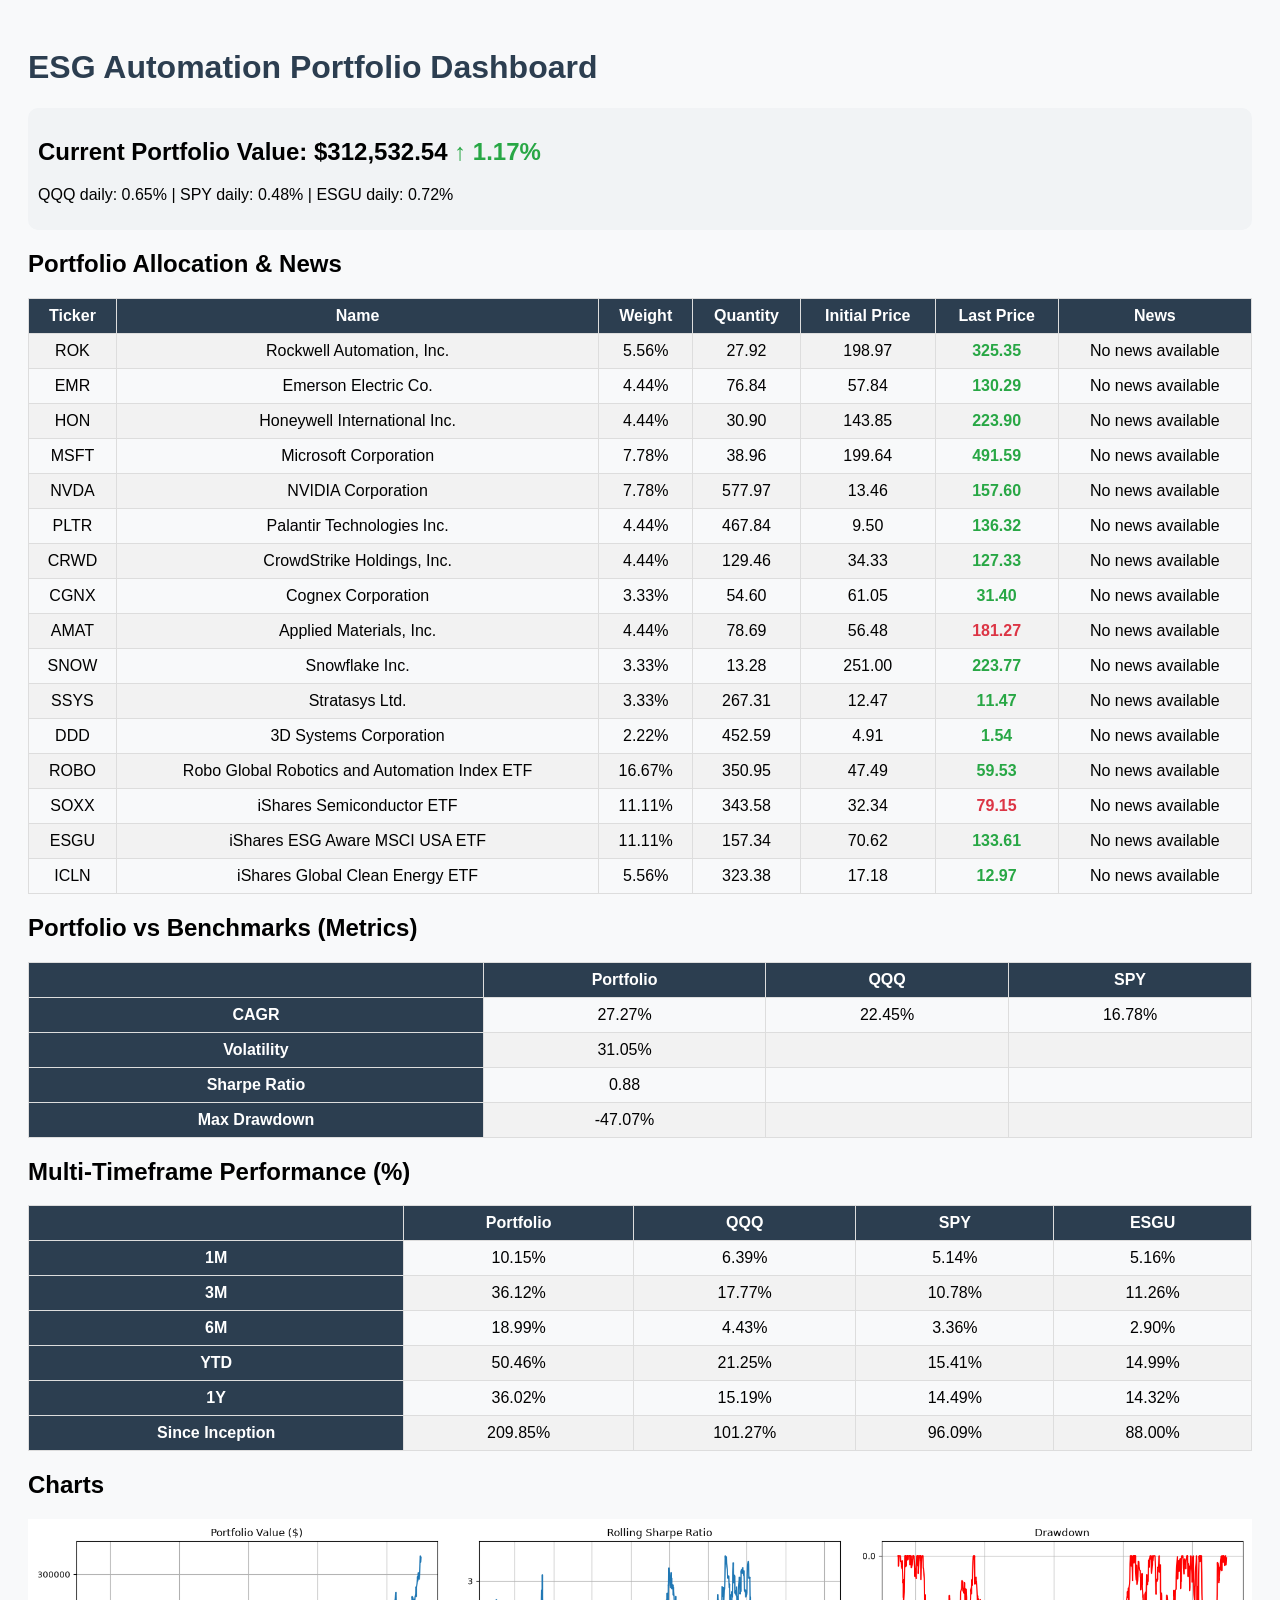
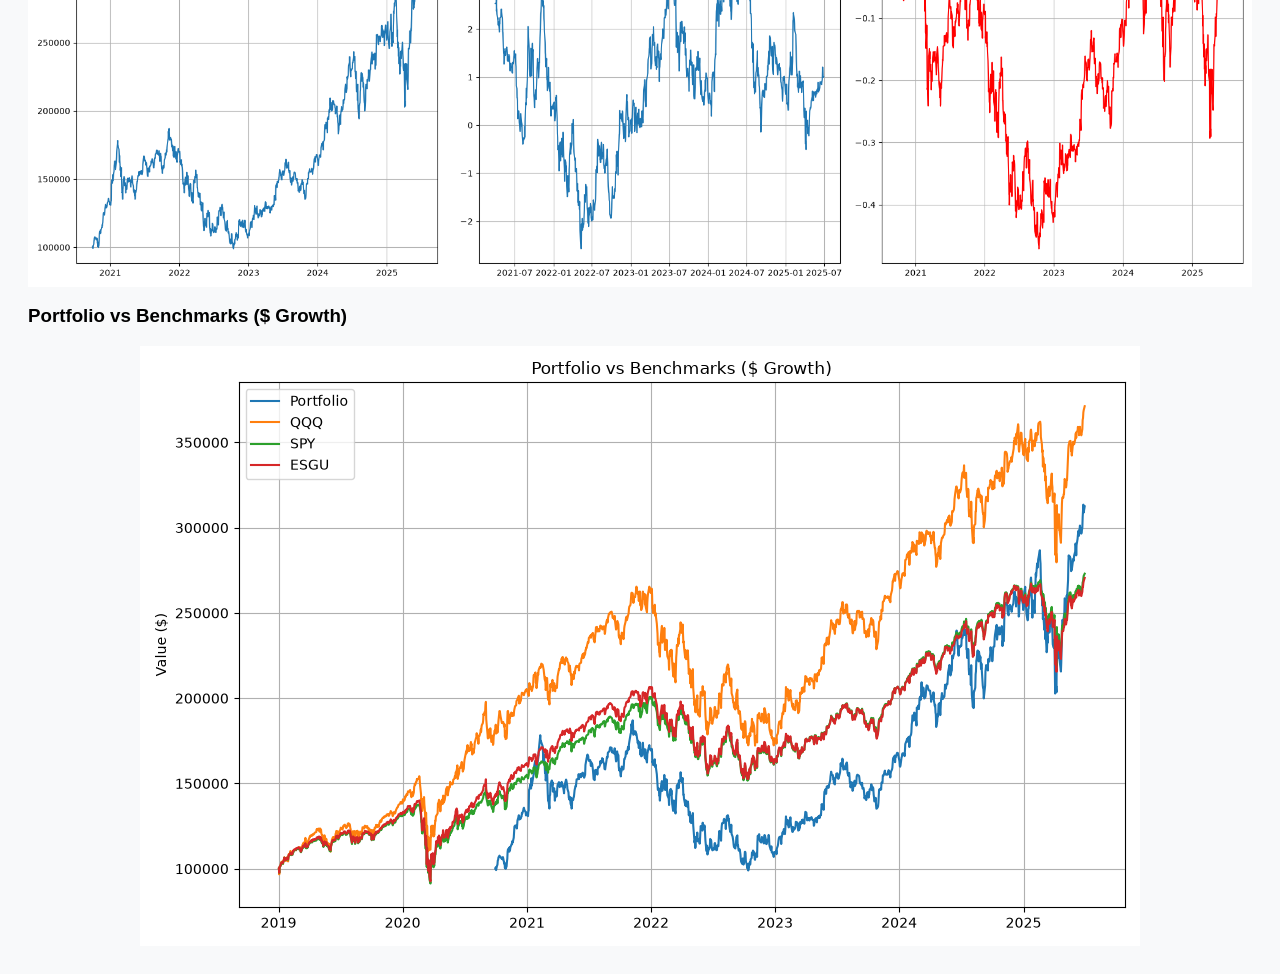
==== docs/index.html @ b208ede9 "Auto-update dashboard (daily)" ====
<!DOCTYPE html>
<html>
<head>
    <title>ESG Automation Portfolio</title>
    <style>
        body { font-family: Arial, sans-serif; padding: 20px; background-color: #f8f9fa; }
        h1 { color: #2c3e50; }
        table { border-collapse: collapse; width: 100%; margin-bottom: 20px; }
        th, td { border: 1px solid #ddd; padding: 8px; text-align: center; }
        th { background-color: #2c3e50; color: white; }
        tr:nth-child(even) { background-color: #f2f2f2; }
        tr:hover { background-color: #ddd; }
        img { max-width: 100%; display: block; margin: auto; }
    </style>
</head>
<body>
    <h1>ESG Automation Portfolio Dashboard</h1>

    
<div style="padding:10px;background:#f1f3f5;border-radius:10px;margin-bottom:20px;">
<h2>Current Portfolio Value: $312,532.54 <span style="color:#28a745;">↑ 1.17%</span></h2>
<p>QQQ daily: 0.65% | SPY daily: 0.48% | ESGU daily: 0.72%</p>
</div>


    <h2>Portfolio Allocation & News</h2>
    <table>
        <tr>
            <th>Ticker</th><th>Name</th><th>Weight</th><th>Quantity</th>
            <th>Initial Price</th><th>Last Price</th><th>News</th>
        </tr>
        
    <tr>
        <td>ROK</td>
        <td>Rockwell Automation, Inc.</td>
        <td>5.56%</td>
        <td>27.92</td>
        <td>198.97</td>
        <td style="color:#28a745; font-weight:bold;">325.35</td>
        <td>No news available</td>
    </tr>
    
    <tr>
        <td>EMR</td>
        <td>Emerson Electric Co.</td>
        <td>4.44%</td>
        <td>76.84</td>
        <td>57.84</td>
        <td style="color:#28a745; font-weight:bold;">130.29</td>
        <td>No news available</td>
    </tr>
    
    <tr>
        <td>HON</td>
        <td>Honeywell International Inc.</td>
        <td>4.44%</td>
        <td>30.90</td>
        <td>143.85</td>
        <td style="color:#28a745; font-weight:bold;">223.90</td>
        <td>No news available</td>
    </tr>
    
    <tr>
        <td>MSFT</td>
        <td>Microsoft Corporation</td>
        <td>7.78%</td>
        <td>38.96</td>
        <td>199.64</td>
        <td style="color:#28a745; font-weight:bold;">491.59</td>
        <td>No news available</td>
    </tr>
    
    <tr>
        <td>NVDA</td>
        <td>NVIDIA Corporation</td>
        <td>7.78%</td>
        <td>577.97</td>
        <td>13.46</td>
        <td style="color:#28a745; font-weight:bold;">157.60</td>
        <td>No news available</td>
    </tr>
    
    <tr>
        <td>PLTR</td>
        <td>Palantir Technologies Inc.</td>
        <td>4.44%</td>
        <td>467.84</td>
        <td>9.50</td>
        <td style="color:#28a745; font-weight:bold;">136.32</td>
        <td>No news available</td>
    </tr>
    
    <tr>
        <td>CRWD</td>
        <td>CrowdStrike Holdings, Inc.</td>
        <td>4.44%</td>
        <td>129.46</td>
        <td>34.33</td>
        <td style="color:#28a745; font-weight:bold;">127.33</td>
        <td>No news available</td>
    </tr>
    
    <tr>
        <td>CGNX</td>
        <td>Cognex Corporation</td>
        <td>3.33%</td>
        <td>54.60</td>
        <td>61.05</td>
        <td style="color:#28a745; font-weight:bold;">31.40</td>
        <td>No news available</td>
    </tr>
    
    <tr>
        <td>AMAT</td>
        <td>Applied Materials, Inc.</td>
        <td>4.44%</td>
        <td>78.69</td>
        <td>56.48</td>
        <td style="color:#dc3545; font-weight:bold;">181.27</td>
        <td>No news available</td>
    </tr>
    
    <tr>
        <td>SNOW</td>
        <td>Snowflake Inc.</td>
        <td>3.33%</td>
        <td>13.28</td>
        <td>251.00</td>
        <td style="color:#28a745; font-weight:bold;">223.77</td>
        <td>No news available</td>
    </tr>
    
    <tr>
        <td>SSYS</td>
        <td>Stratasys Ltd.</td>
        <td>3.33%</td>
        <td>267.31</td>
        <td>12.47</td>
        <td style="color:#28a745; font-weight:bold;">11.47</td>
        <td>No news available</td>
    </tr>
    
    <tr>
        <td>DDD</td>
        <td>3D Systems Corporation</td>
        <td>2.22%</td>
        <td>452.59</td>
        <td>4.91</td>
        <td style="color:#28a745; font-weight:bold;">1.54</td>
        <td>No news available</td>
    </tr>
    
    <tr>
        <td>ROBO</td>
        <td>Robo Global Robotics and Automation Index ETF</td>
        <td>16.67%</td>
        <td>350.95</td>
        <td>47.49</td>
        <td style="color:#28a745; font-weight:bold;">59.53</td>
        <td>No news available</td>
    </tr>
    
    <tr>
        <td>SOXX</td>
        <td>iShares Semiconductor ETF</td>
        <td>11.11%</td>
        <td>343.58</td>
        <td>32.34</td>
        <td style="color:#dc3545; font-weight:bold;">79.15</td>
        <td>No news available</td>
    </tr>
    
    <tr>
        <td>ESGU</td>
        <td>iShares ESG Aware MSCI USA ETF</td>
        <td>11.11%</td>
        <td>157.34</td>
        <td>70.62</td>
        <td style="color:#28a745; font-weight:bold;">133.61</td>
        <td>No news available</td>
    </tr>
    
    <tr>
        <td>ICLN</td>
        <td>iShares Global Clean Energy ETF</td>
        <td>5.56%</td>
        <td>323.38</td>
        <td>17.18</td>
        <td style="color:#28a745; font-weight:bold;">12.97</td>
        <td>No news available</td>
    </tr>
    
    </table>

    <h2>Portfolio vs Benchmarks (Metrics)</h2>
    <table border="1" class="dataframe data">
  <thead>
    <tr style="text-align: right;">
      <th></th>
      <th>Portfolio</th>
      <th>QQQ</th>
      <th>SPY</th>
    </tr>
  </thead>
  <tbody>
    <tr>
      <th>CAGR</th>
      <td>27.27%</td>
      <td>22.45%</td>
      <td>16.78%</td>
    </tr>
    <tr>
      <th>Volatility</th>
      <td>31.05%</td>
      <td></td>
      <td></td>
    </tr>
    <tr>
      <th>Sharpe Ratio</th>
      <td>0.88</td>
      <td></td>
      <td></td>
    </tr>
    <tr>
      <th>Max Drawdown</th>
      <td>-47.07%</td>
      <td></td>
      <td></td>
    </tr>
  </tbody>
</table>

    <h2>Multi-Timeframe Performance (%)</h2>
    <table border="1" class="dataframe data">
  <thead>
    <tr style="text-align: right;">
      <th></th>
      <th>Portfolio</th>
      <th>QQQ</th>
      <th>SPY</th>
      <th>ESGU</th>
    </tr>
  </thead>
  <tbody>
    <tr>
      <th>1M</th>
      <td>10.15%</td>
      <td>6.39%</td>
      <td>5.14%</td>
      <td>5.16%</td>
    </tr>
    <tr>
      <th>3M</th>
      <td>36.12%</td>
      <td>17.77%</td>
      <td>10.78%</td>
      <td>11.26%</td>
    </tr>
    <tr>
      <th>6M</th>
      <td>18.99%</td>
      <td>4.43%</td>
      <td>3.36%</td>
      <td>2.90%</td>
    </tr>
    <tr>
      <th>YTD</th>
      <td>50.46%</td>
      <td>21.25%</td>
      <td>15.41%</td>
      <td>14.99%</td>
    </tr>
    <tr>
      <th>1Y</th>
      <td>36.02%</td>
      <td>15.19%</td>
      <td>14.49%</td>
      <td>14.32%</td>
    </tr>
    <tr>
      <th>Since Inception</th>
      <td>209.85%</td>
      <td>101.27%</td>
      <td>96.09%</td>
      <td>88.00%</td>
    </tr>
  </tbody>
</table>

    <h2>Charts</h2>
    <img src="charts/dashboard_charts.png" alt="Dashboard Charts">
    <h3>Portfolio vs Benchmarks ($ Growth)</h3>
    <img src="charts/portfolio_vs_benchmarks.png" alt="Portfolio vs Benchmarks">
</body>
</html>
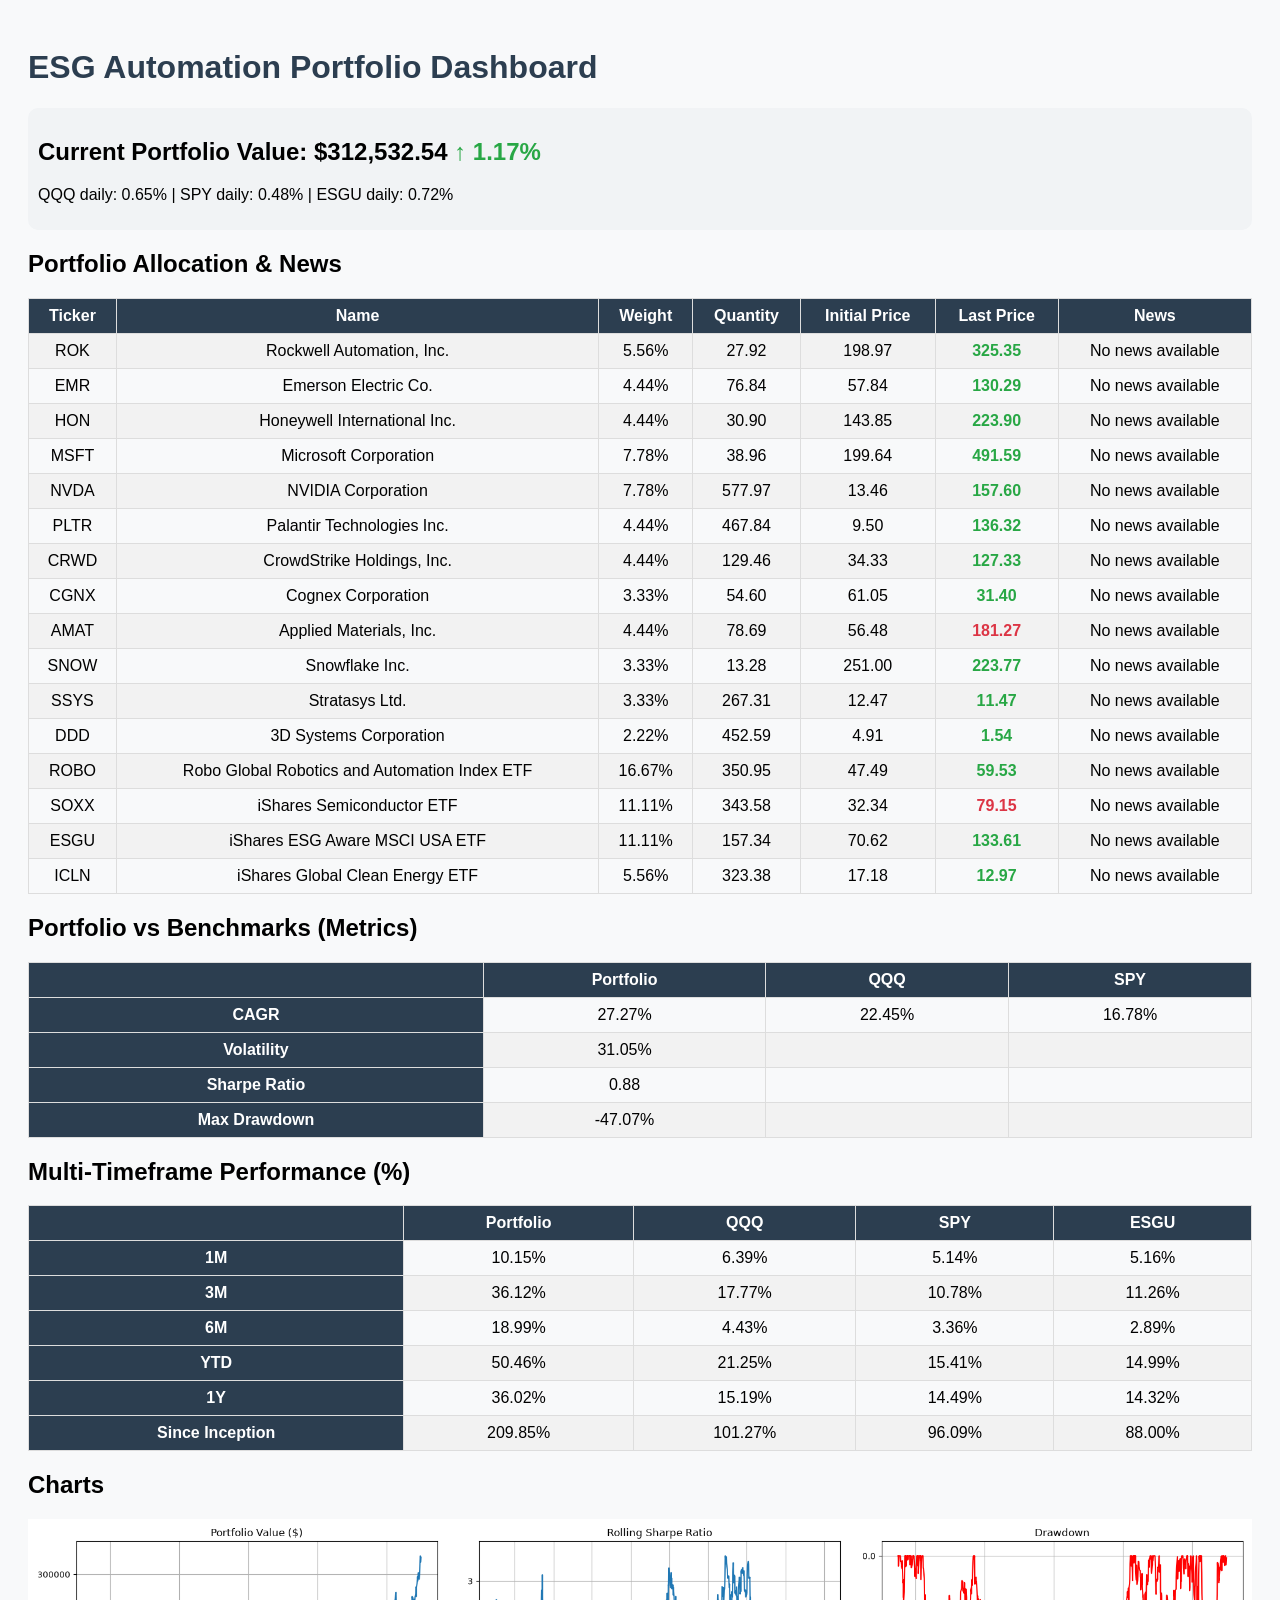
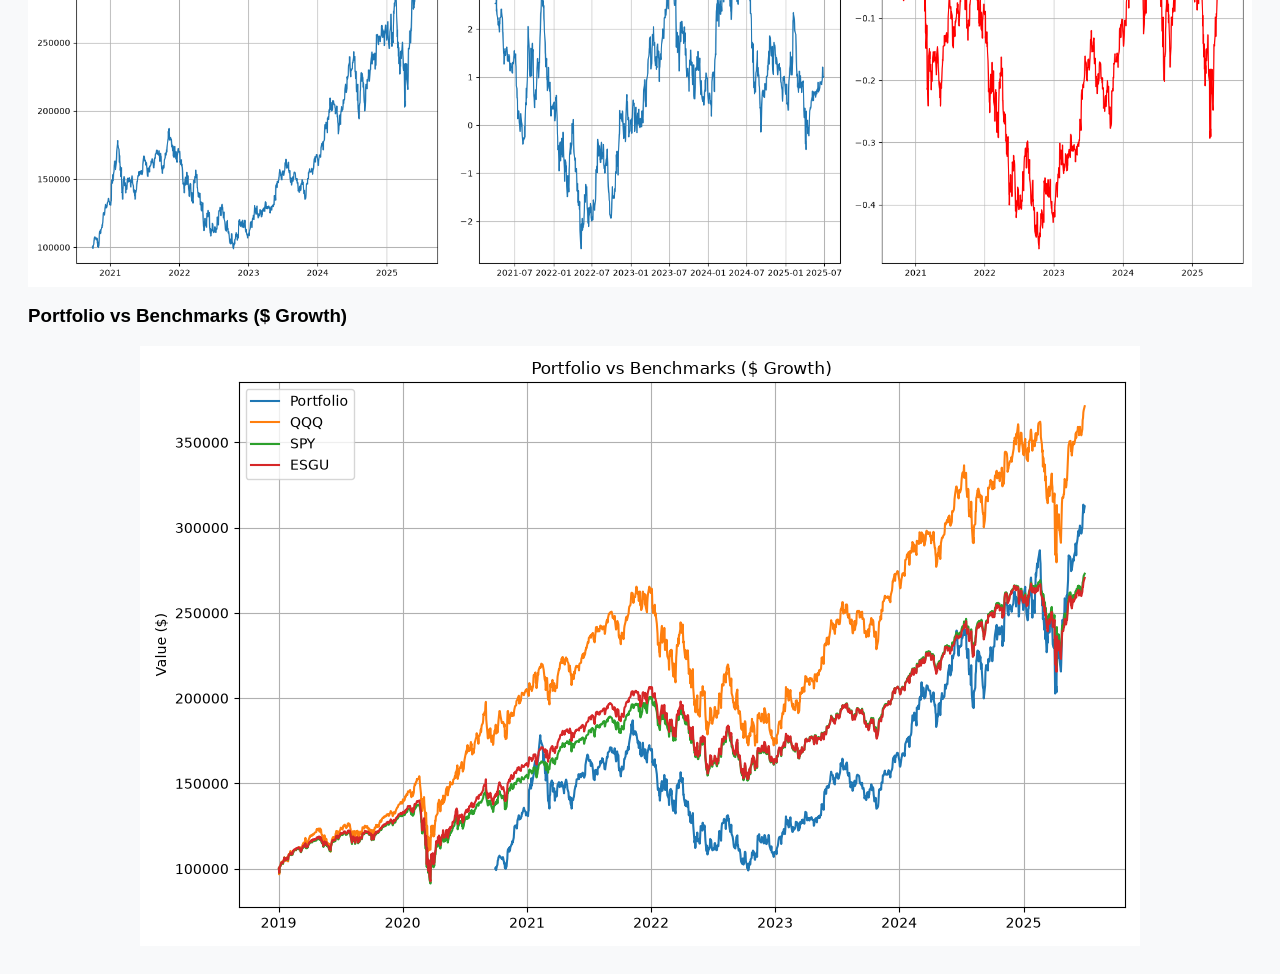
==== commit bb2ed28a: "Auto-update dashboard (daily)" ====
--- a/docs/index.html
+++ b/docs/index.html
@@ -262,7 +262,7 @@
       <td>18.99%</td>
       <td>4.43%</td>
       <td>3.36%</td>
-      <td>2.90%</td>
+      <td>2.89%</td>
     </tr>
     <tr>
       <th>YTD</th>
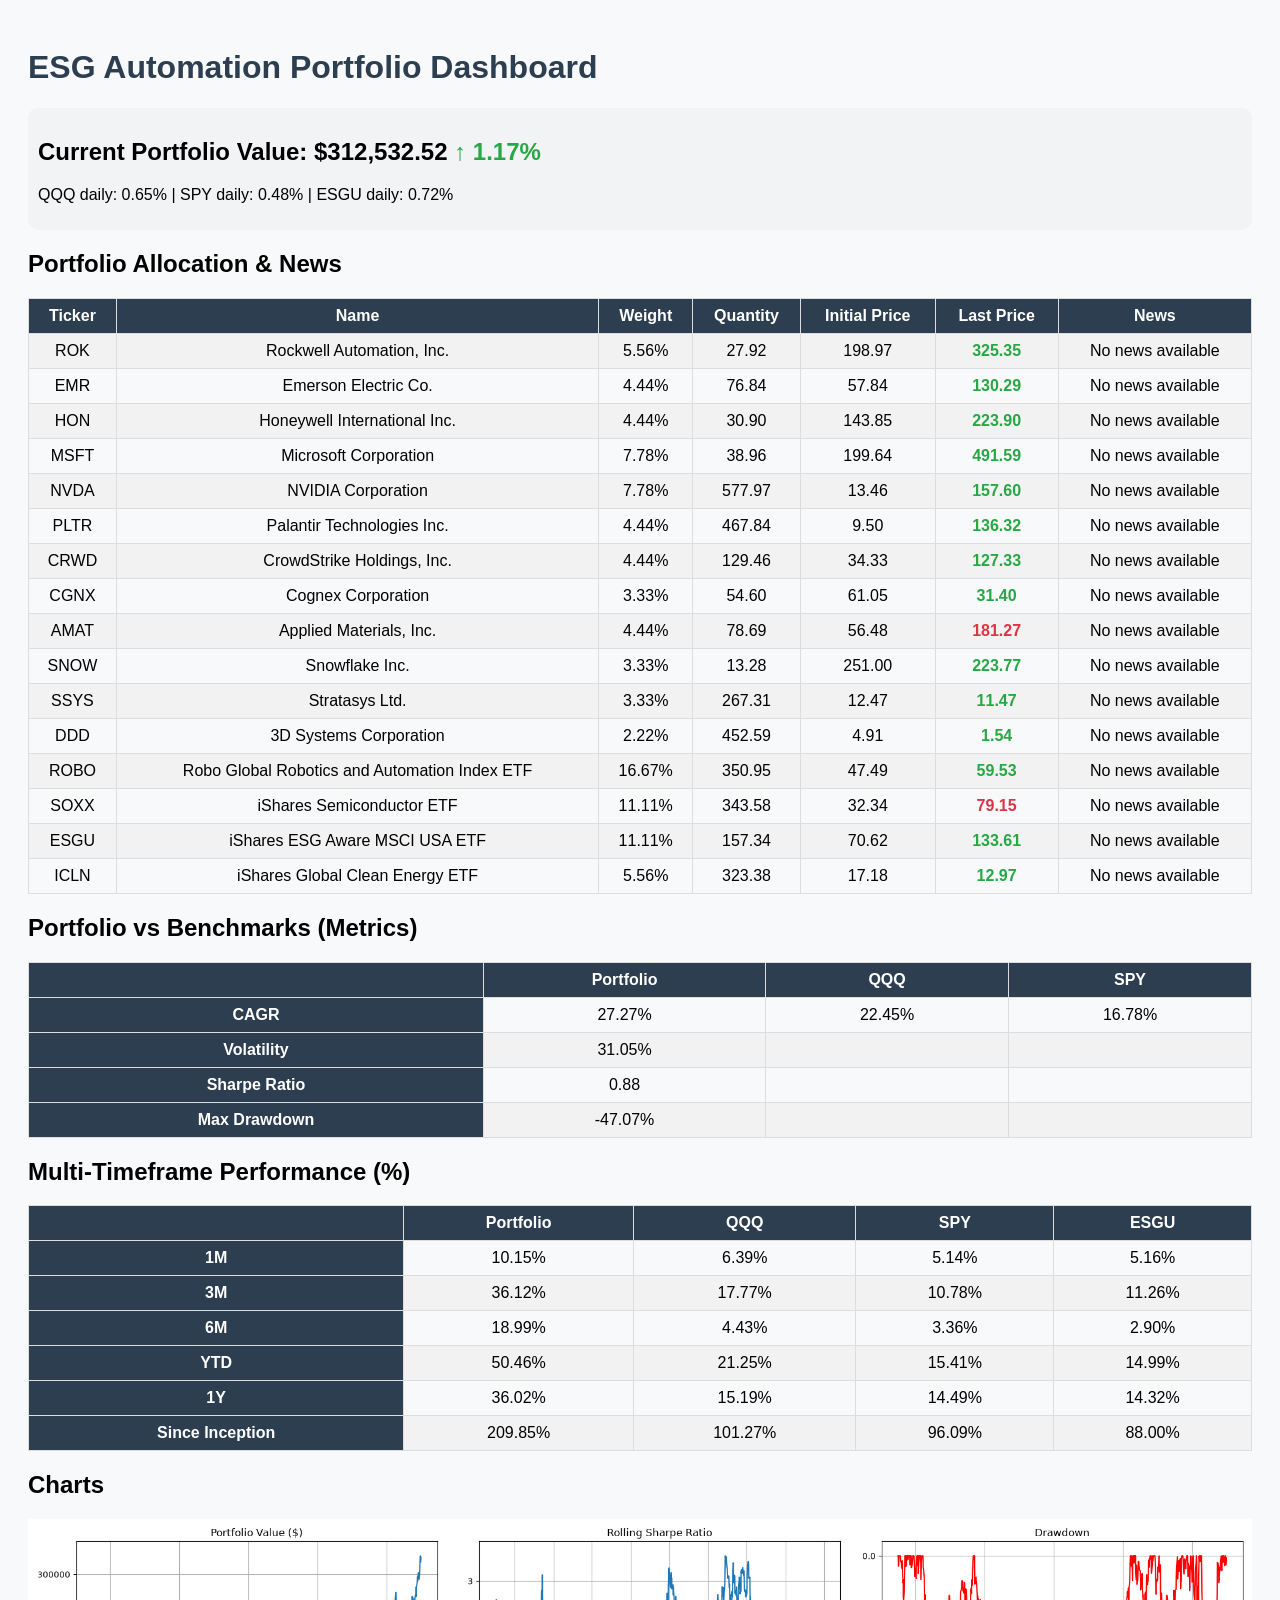
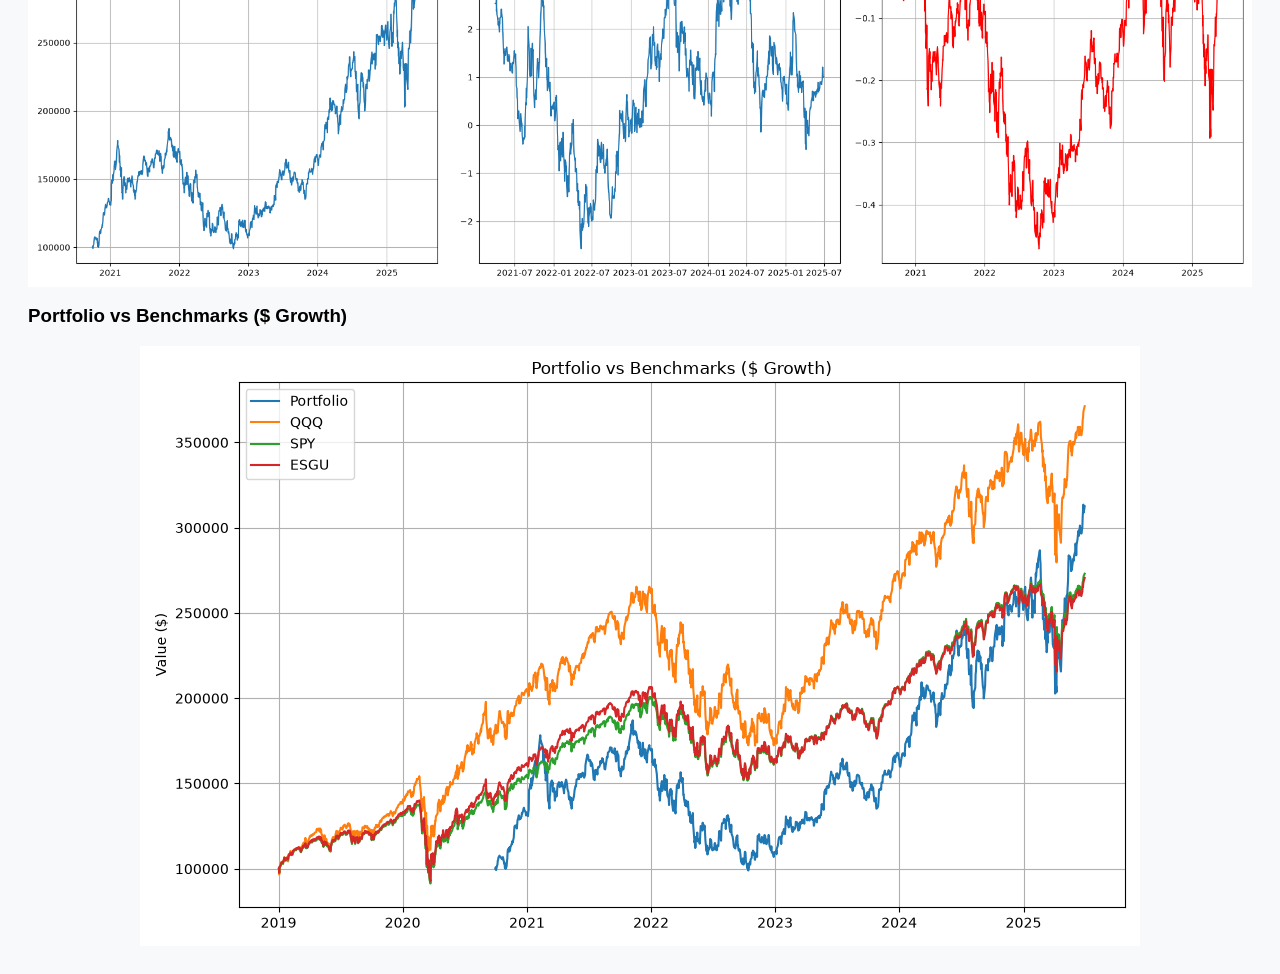
==== commit 9d08701a: "Auto-update dashboard (daily)" ====
--- a/docs/index.html
+++ b/docs/index.html
@@ -19,7 +19,7 @@
 
     
 <div style="padding:10px;background:#f1f3f5;border-radius:10px;margin-bottom:20px;">
-<h2>Current Portfolio Value: $312,532.54 <span style="color:#28a745;">↑ 1.17%</span></h2>
+<h2>Current Portfolio Value: $312,532.52 <span style="color:#28a745;">↑ 1.17%</span></h2>
 <p>QQQ daily: 0.65% | SPY daily: 0.48% | ESGU daily: 0.72%</p>
 </div>
 
@@ -262,7 +262,7 @@
       <td>18.99%</td>
       <td>4.43%</td>
       <td>3.36%</td>
-      <td>2.89%</td>
+      <td>2.90%</td>
     </tr>
     <tr>
       <th>YTD</th>
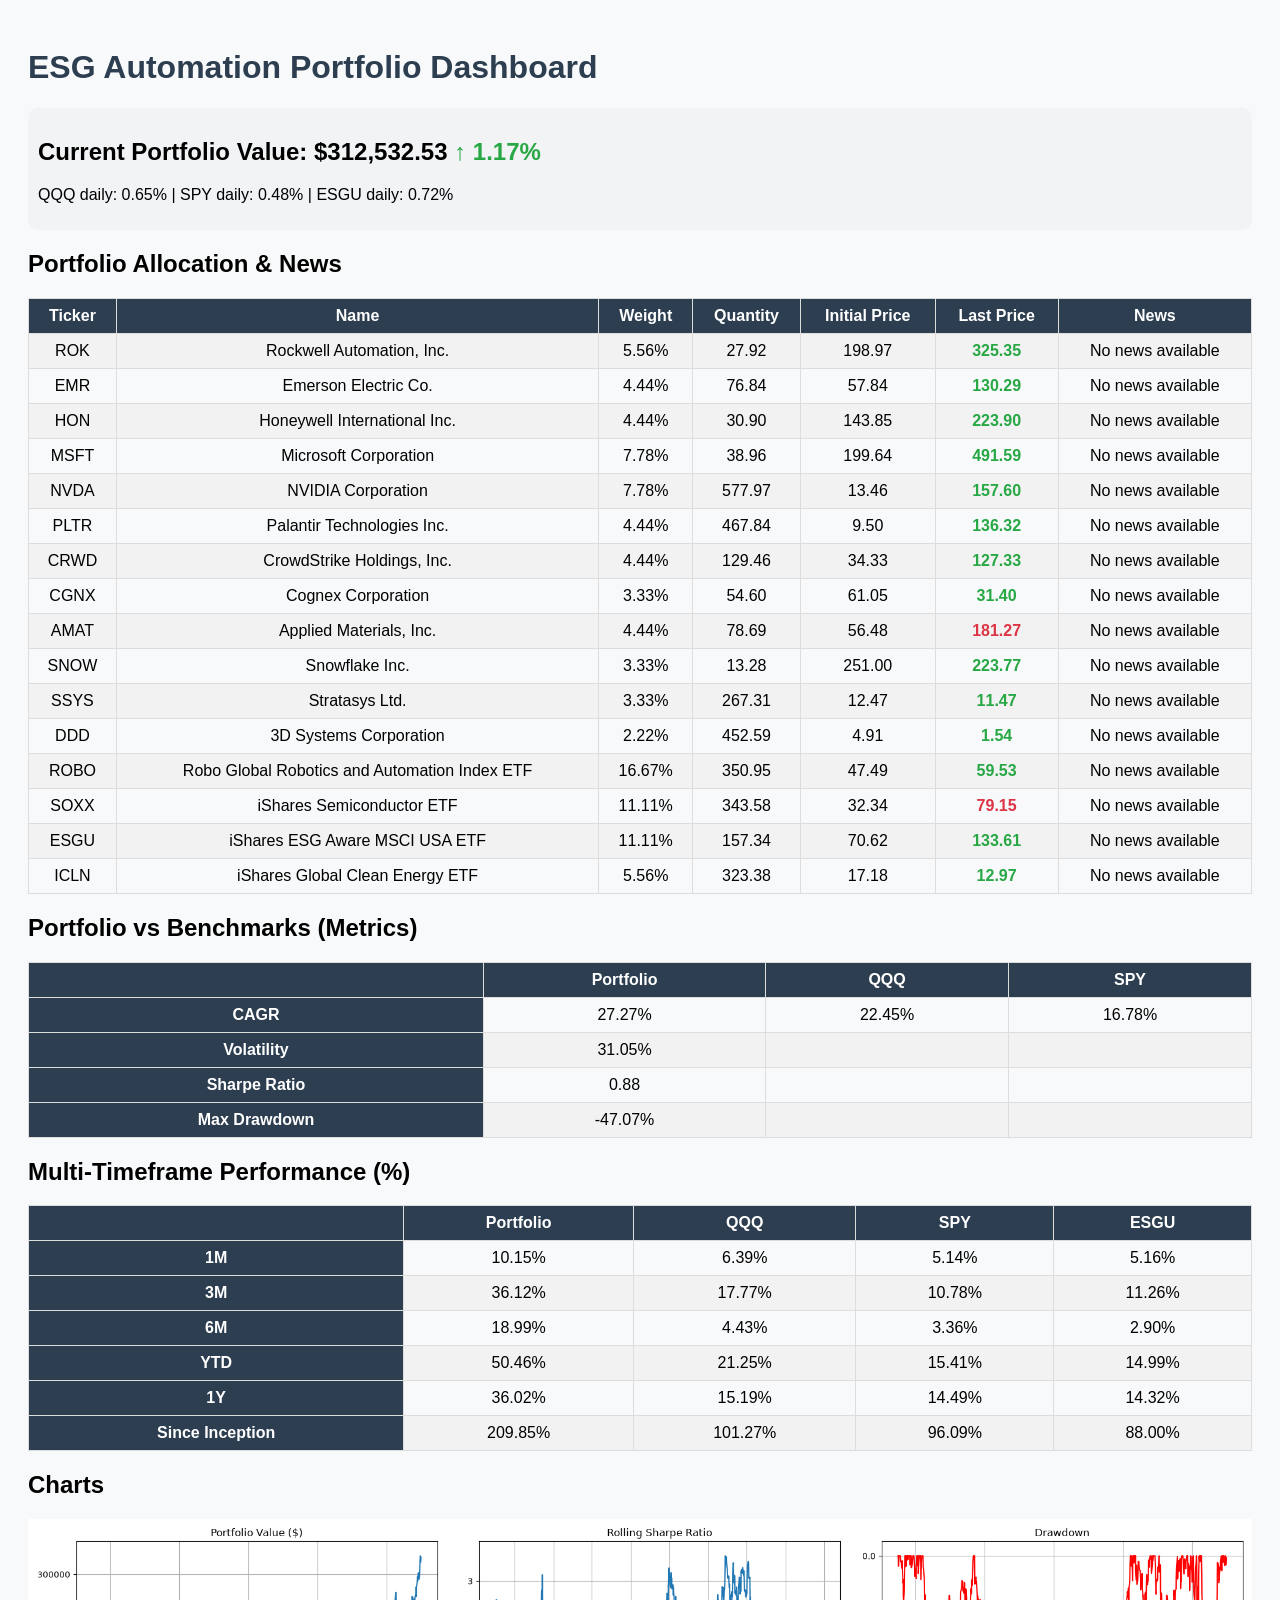
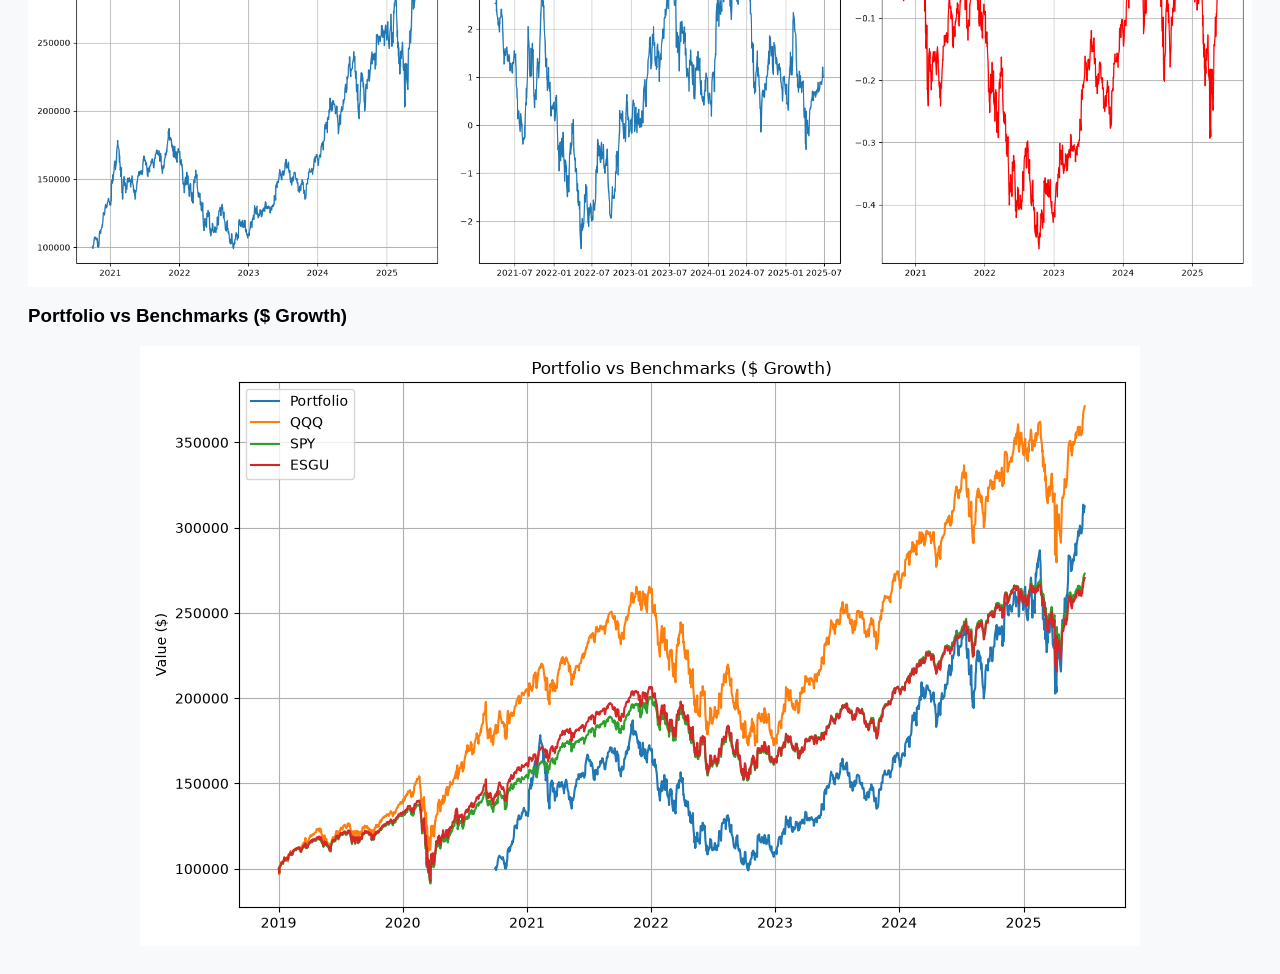
==== commit fb03b161: "Auto-update dashboard (daily)" ====
--- a/docs/index.html
+++ b/docs/index.html
@@ -19,7 +19,7 @@
 
     
 <div style="padding:10px;background:#f1f3f5;border-radius:10px;margin-bottom:20px;">
-<h2>Current Portfolio Value: $312,532.52 <span style="color:#28a745;">↑ 1.17%</span></h2>
+<h2>Current Portfolio Value: $312,532.53 <span style="color:#28a745;">↑ 1.17%</span></h2>
 <p>QQQ daily: 0.65% | SPY daily: 0.48% | ESGU daily: 0.72%</p>
 </div>
 
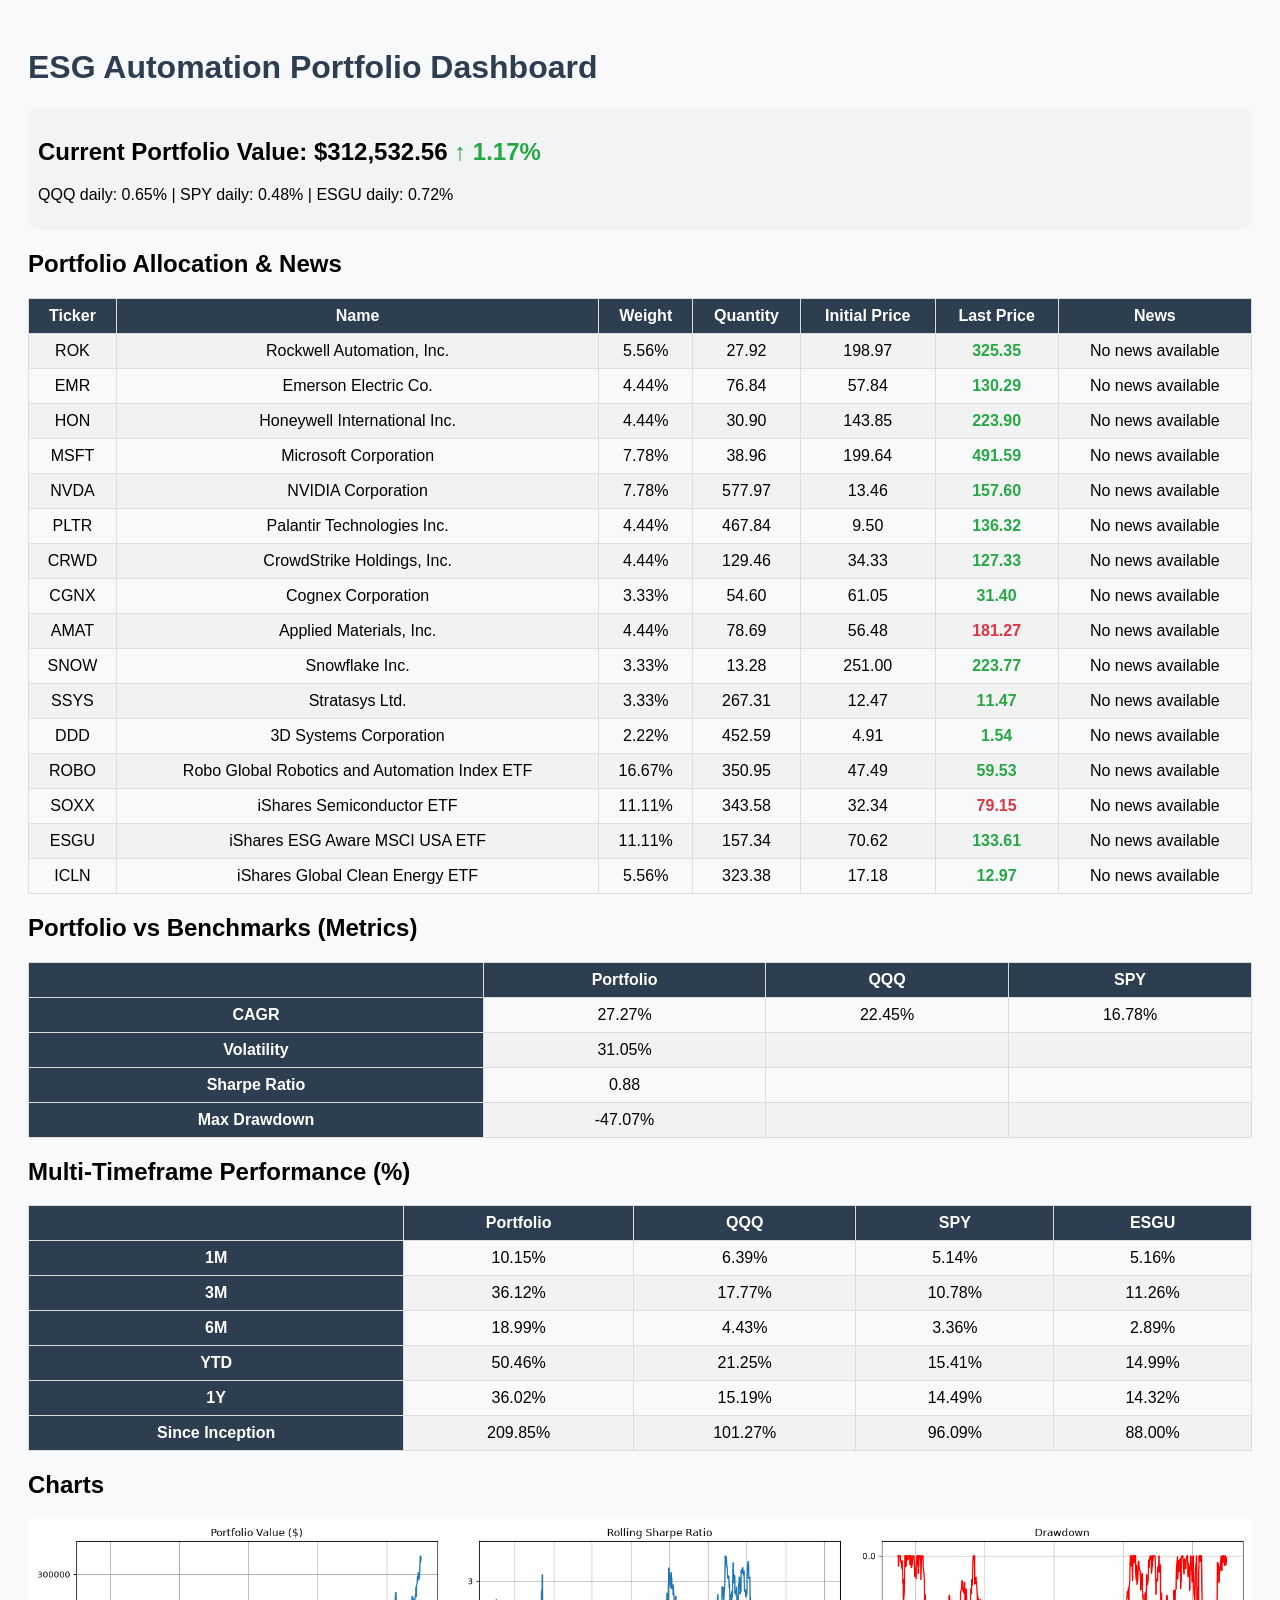
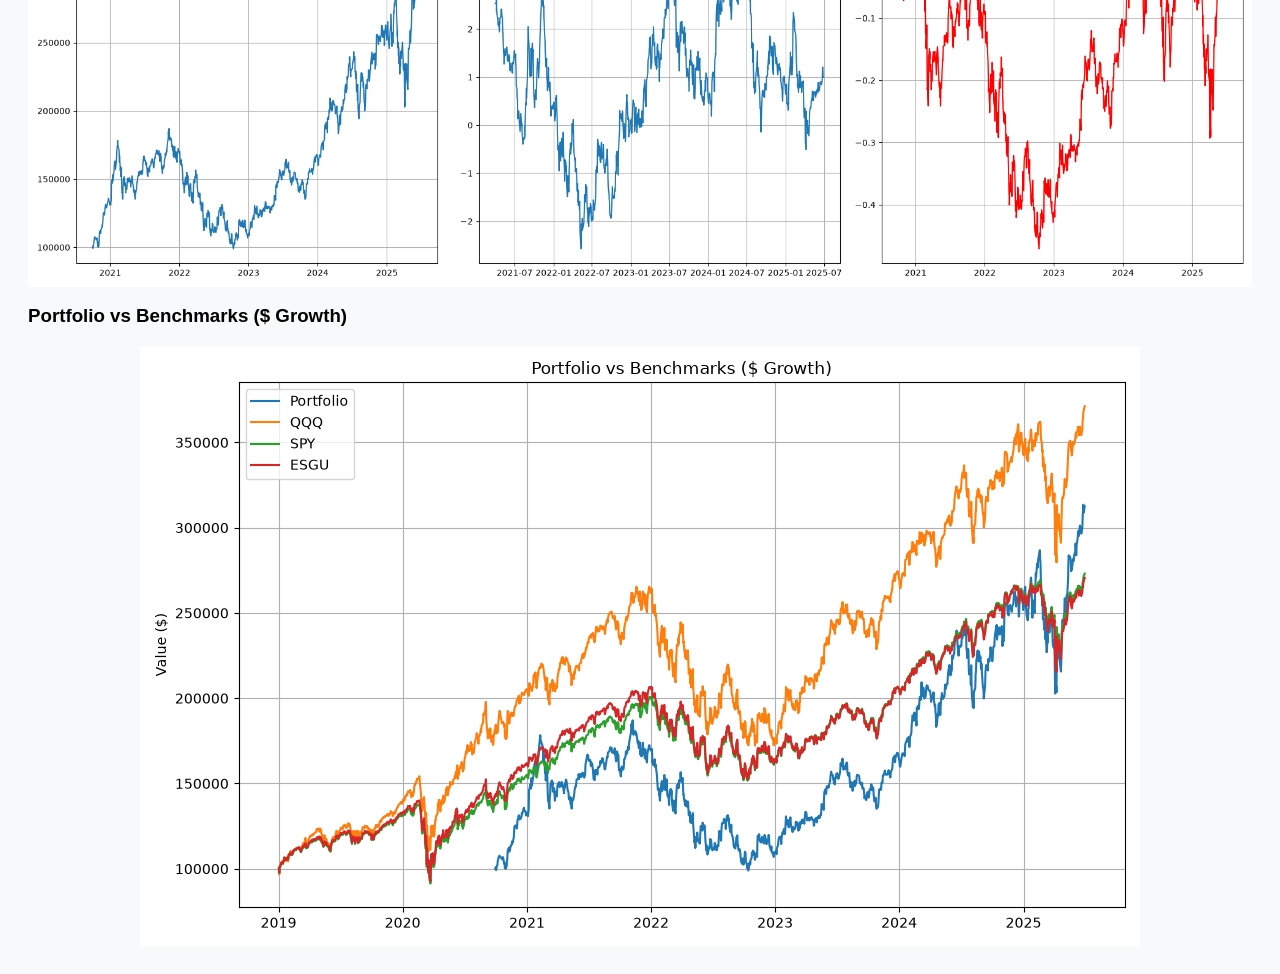
==== commit 4937ebc4: "Auto-update dashboard (daily)" ====
--- a/docs/index.html
+++ b/docs/index.html
@@ -19,7 +19,7 @@
 
     
 <div style="padding:10px;background:#f1f3f5;border-radius:10px;margin-bottom:20px;">
-<h2>Current Portfolio Value: $312,532.53 <span style="color:#28a745;">↑ 1.17%</span></h2>
+<h2>Current Portfolio Value: $312,532.56 <span style="color:#28a745;">↑ 1.17%</span></h2>
 <p>QQQ daily: 0.65% | SPY daily: 0.48% | ESGU daily: 0.72%</p>
 </div>
 
@@ -262,7 +262,7 @@
       <td>18.99%</td>
       <td>4.43%</td>
       <td>3.36%</td>
-      <td>2.90%</td>
+      <td>2.89%</td>
     </tr>
     <tr>
       <th>YTD</th>
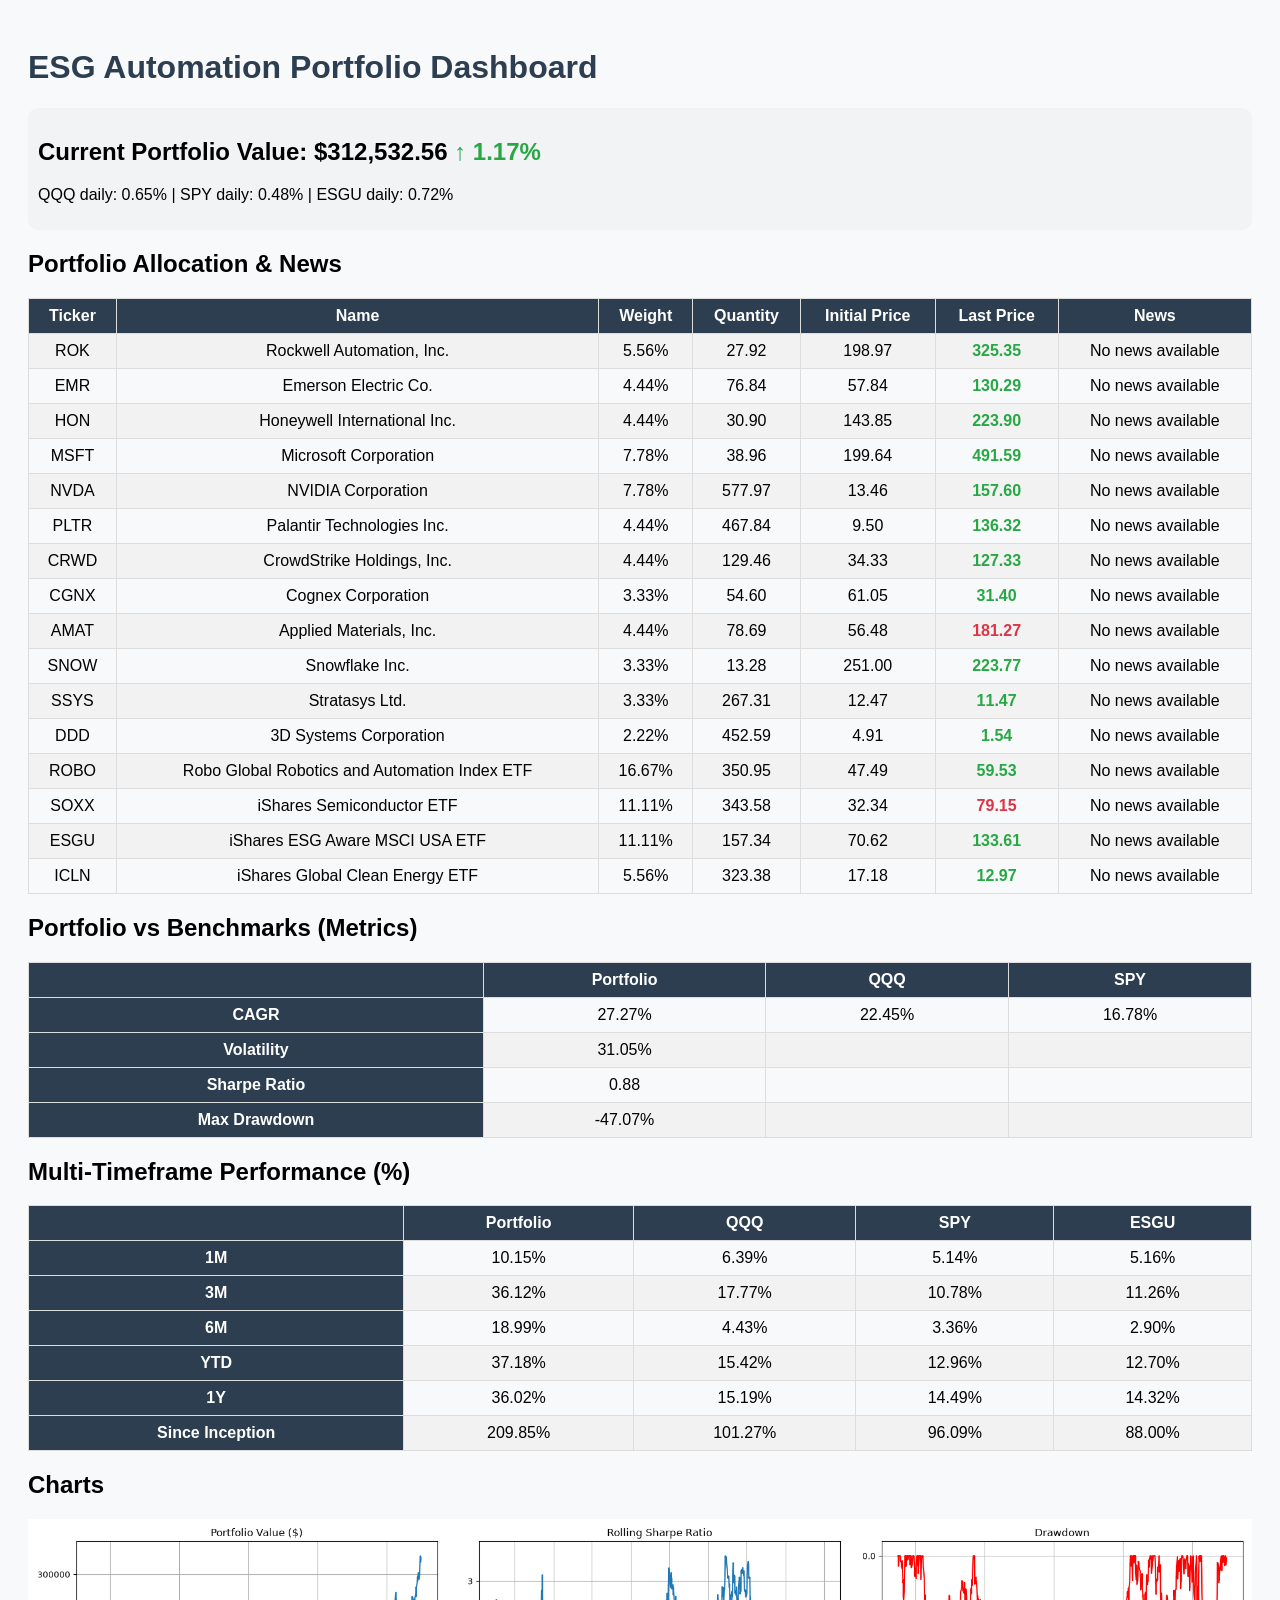
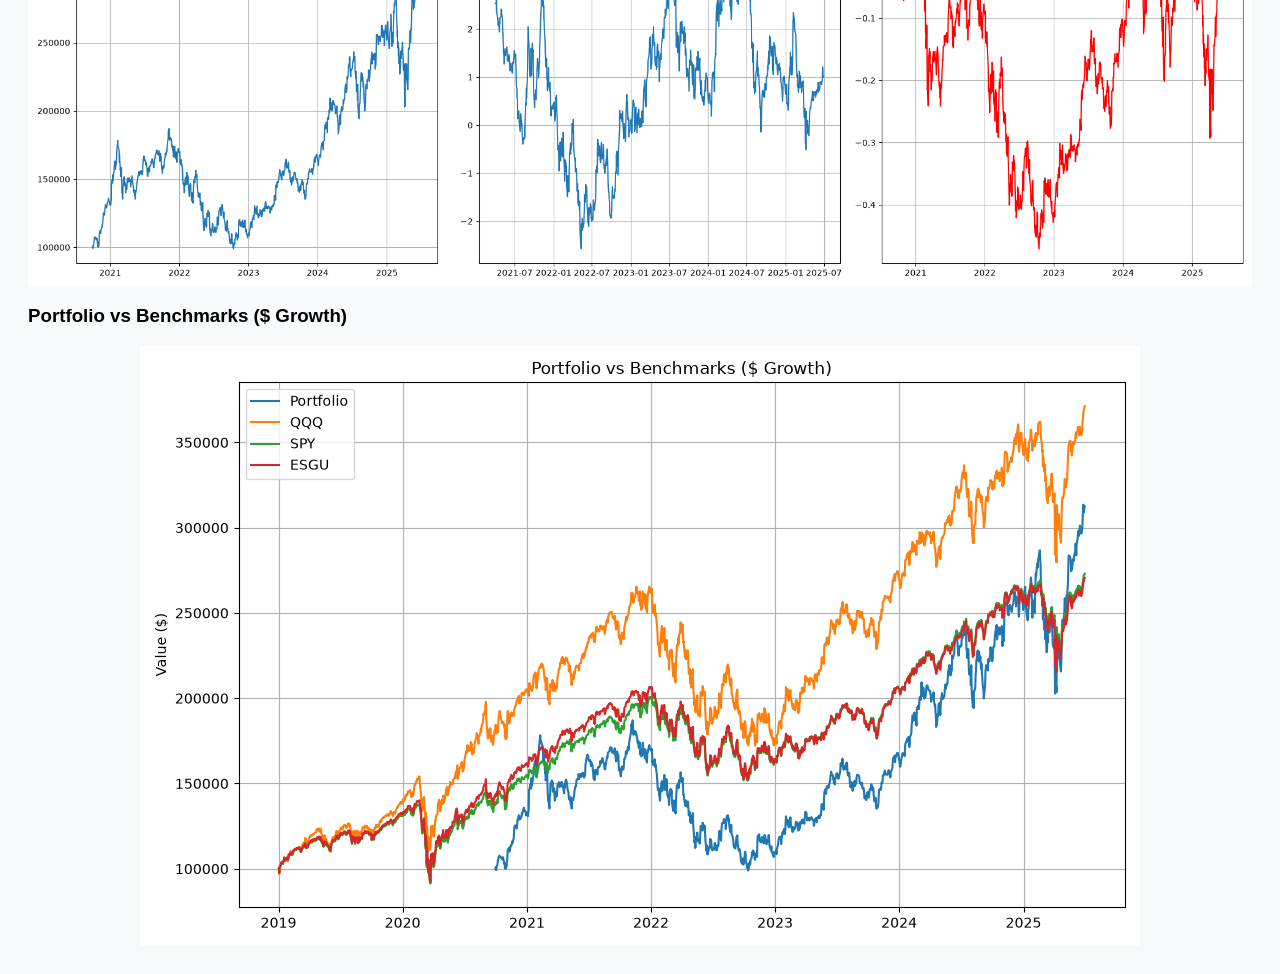
==== commit fa659b38: "Auto-update dashboard (daily)" ====
--- a/docs/index.html
+++ b/docs/index.html
@@ -262,14 +262,14 @@
       <td>18.99%</td>
       <td>4.43%</td>
       <td>3.36%</td>
-      <td>2.89%</td>
+      <td>2.90%</td>
     </tr>
     <tr>
       <th>YTD</th>
-      <td>50.46%</td>
-      <td>21.25%</td>
-      <td>15.41%</td>
-      <td>14.99%</td>
+      <td>37.18%</td>
+      <td>15.42%</td>
+      <td>12.96%</td>
+      <td>12.70%</td>
     </tr>
     <tr>
       <th>1Y</th>
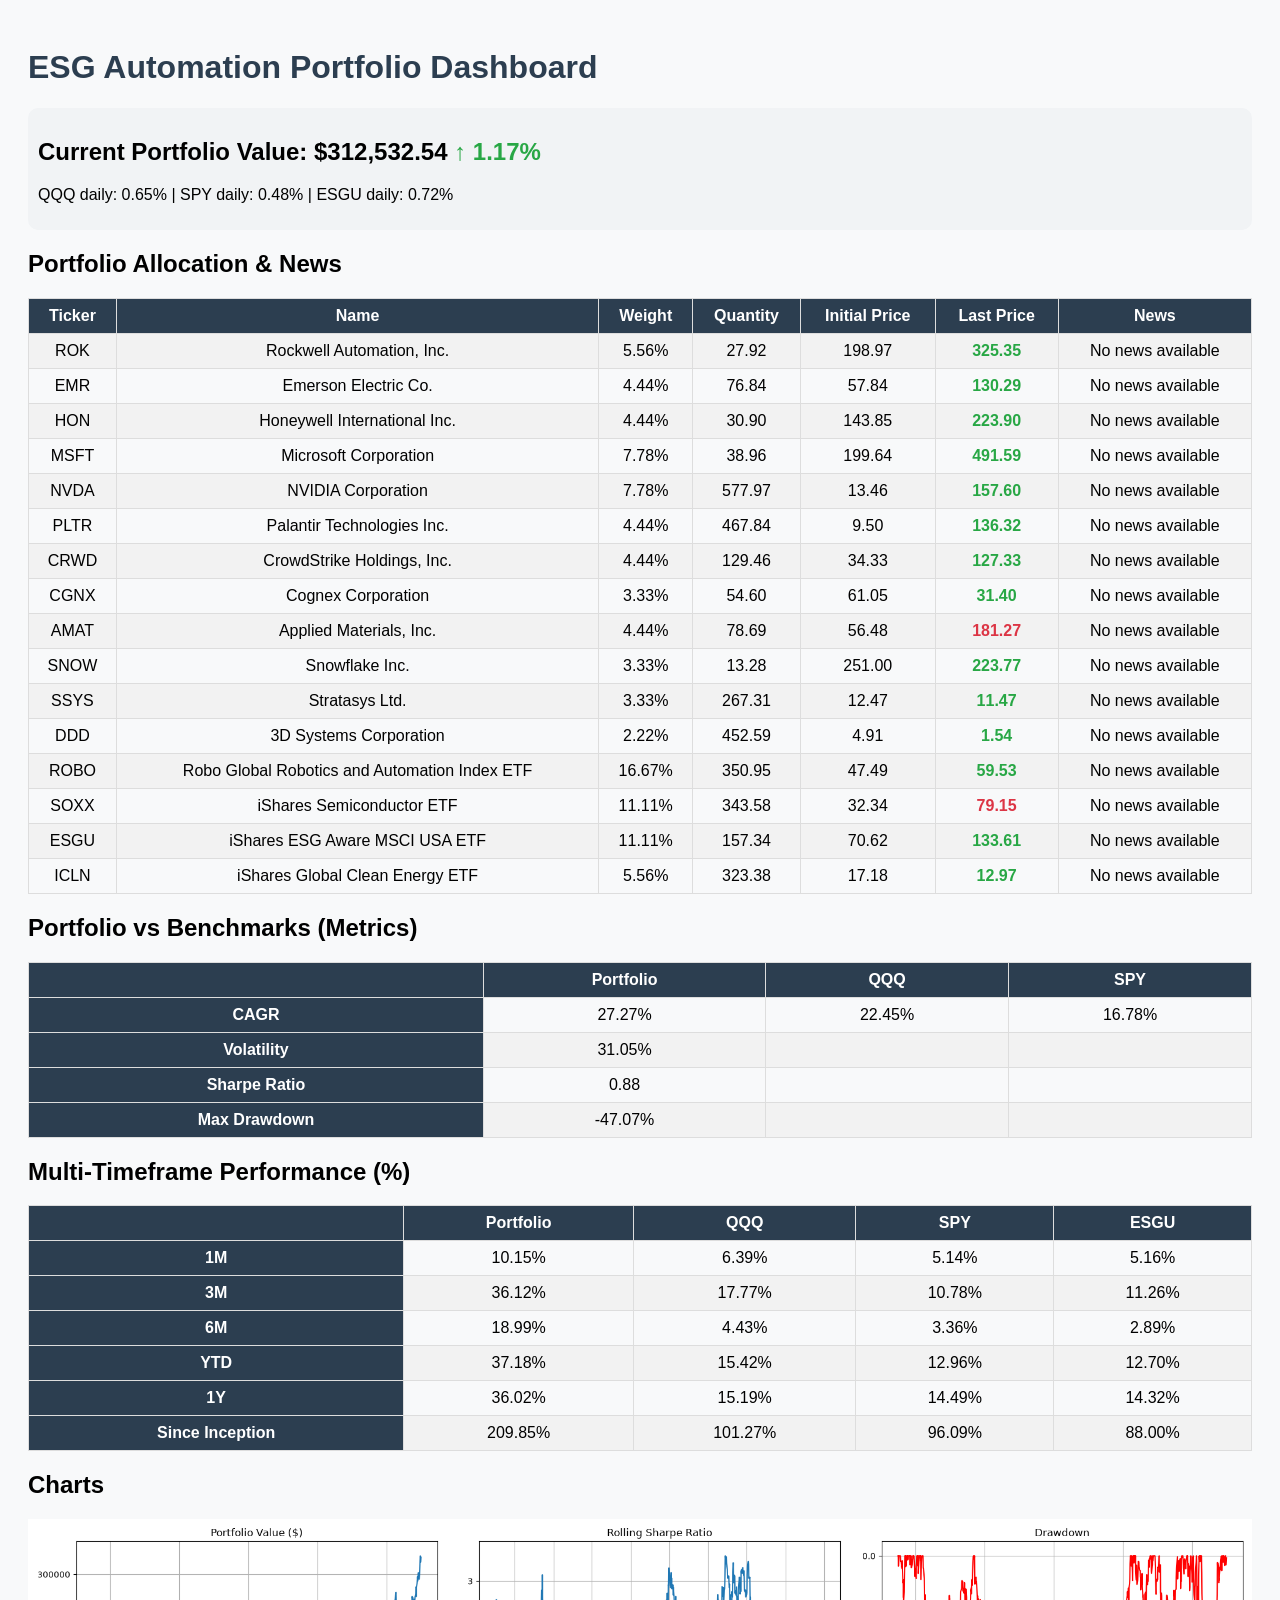
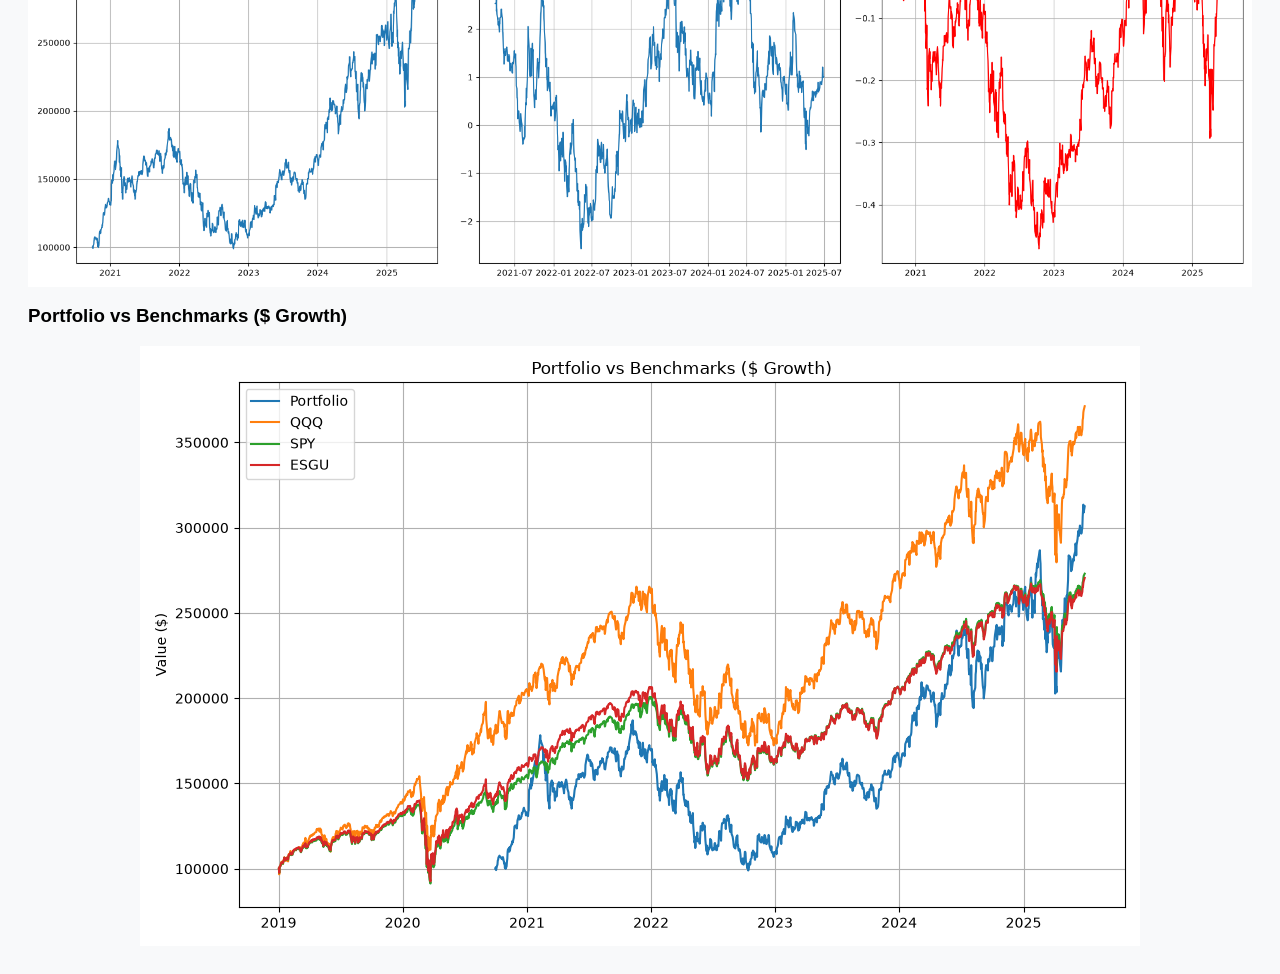
==== commit ac5f6329: "Auto-update dashboard (daily)" ====
--- a/docs/index.html
+++ b/docs/index.html
@@ -19,7 +19,7 @@
 
     
 <div style="padding:10px;background:#f1f3f5;border-radius:10px;margin-bottom:20px;">
-<h2>Current Portfolio Value: $312,532.56 <span style="color:#28a745;">↑ 1.17%</span></h2>
+<h2>Current Portfolio Value: $312,532.54 <span style="color:#28a745;">↑ 1.17%</span></h2>
 <p>QQQ daily: 0.65% | SPY daily: 0.48% | ESGU daily: 0.72%</p>
 </div>
 
@@ -262,7 +262,7 @@
       <td>18.99%</td>
       <td>4.43%</td>
       <td>3.36%</td>
-      <td>2.90%</td>
+      <td>2.89%</td>
     </tr>
     <tr>
       <th>YTD</th>
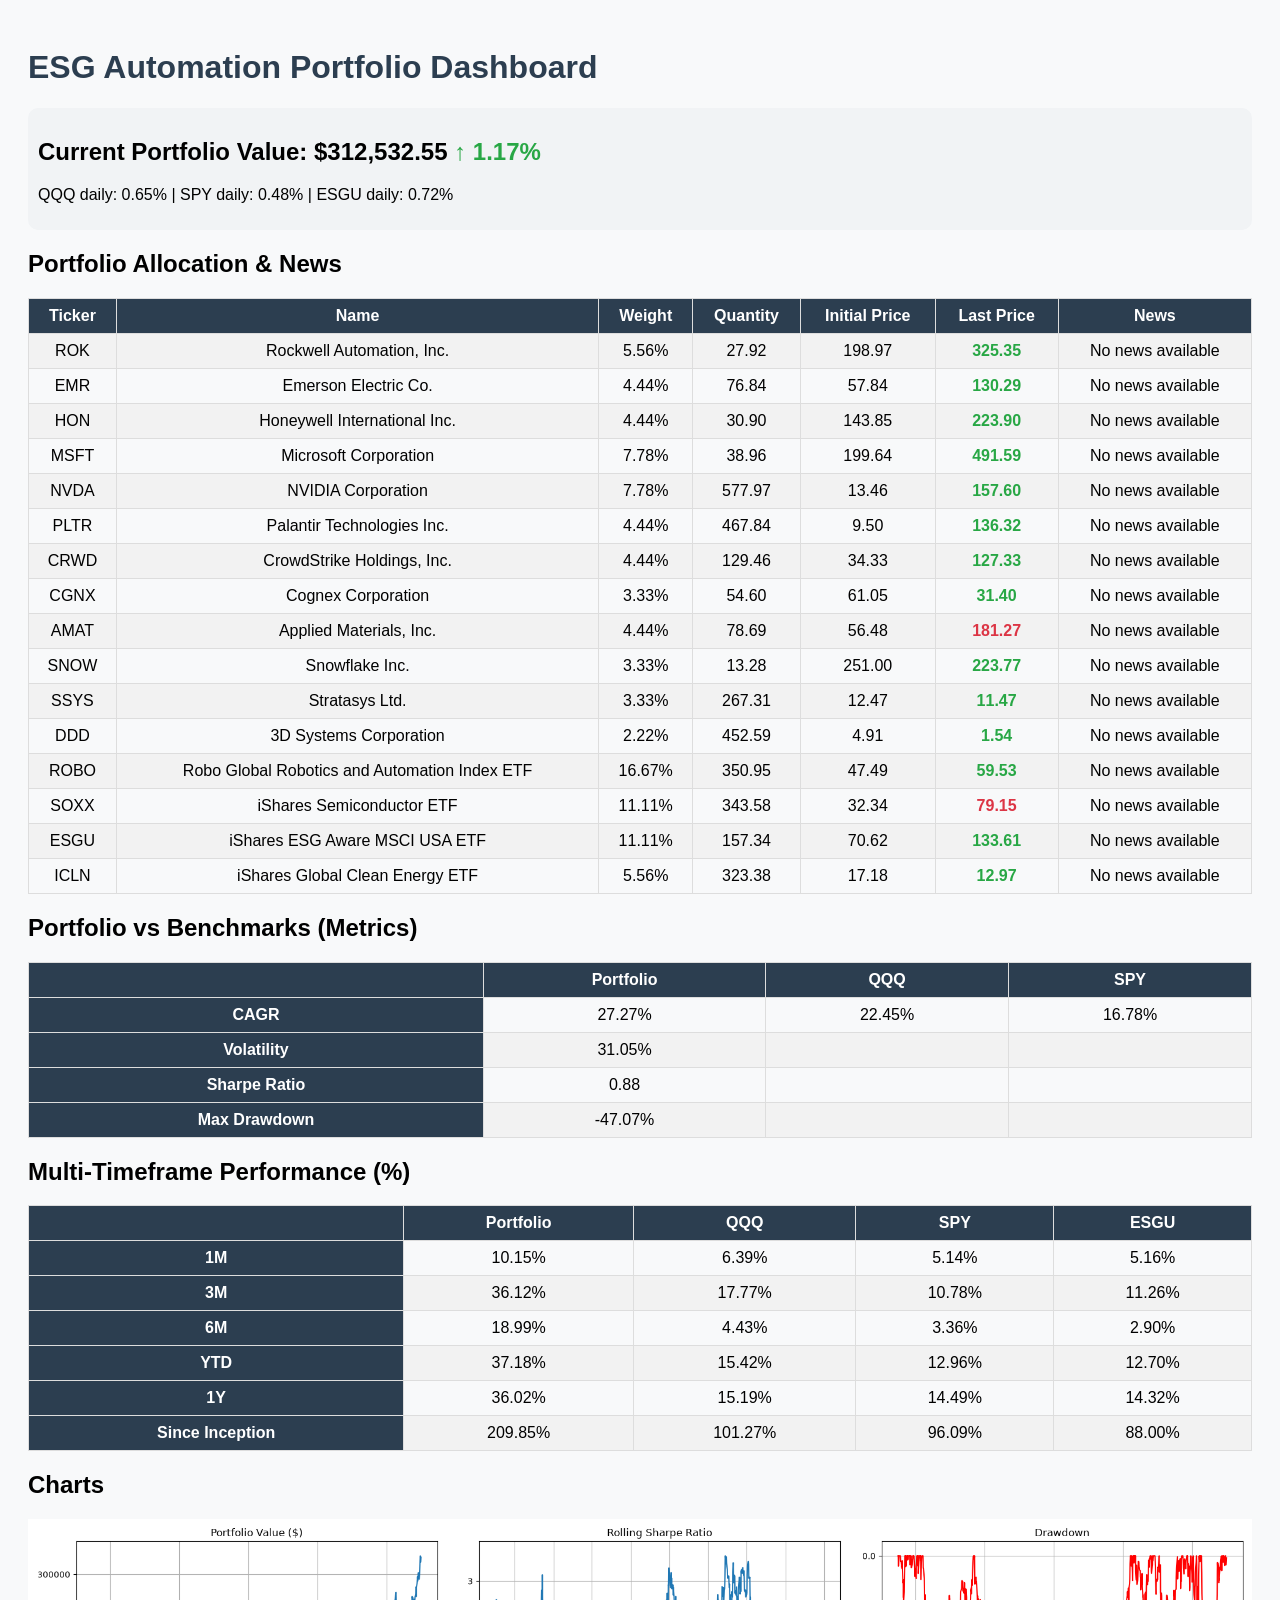
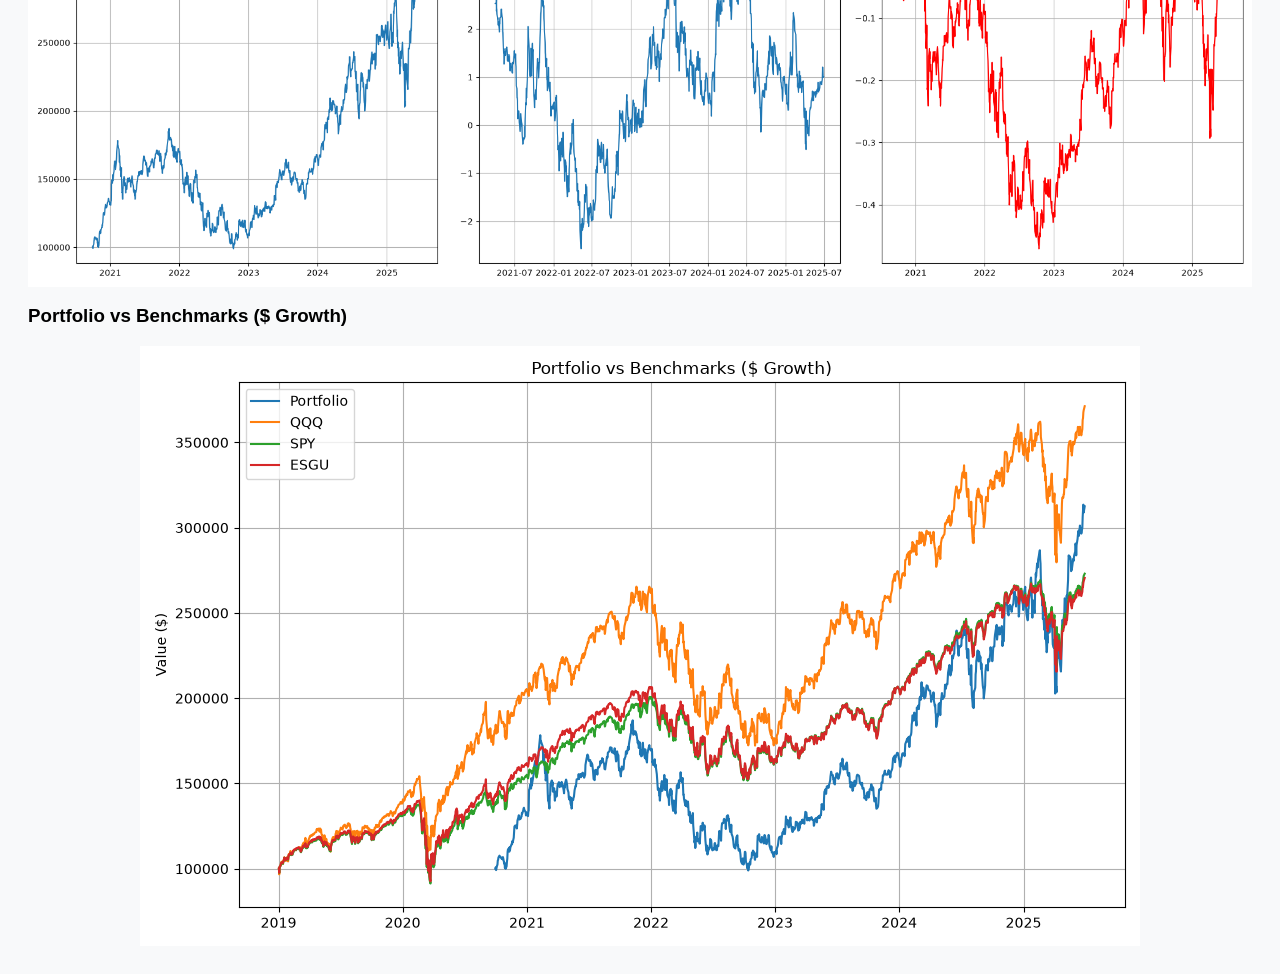
==== commit bbffa6cb: "Auto-update dashboard (daily)" ====
--- a/docs/index.html
+++ b/docs/index.html
@@ -19,7 +19,7 @@
 
     
 <div style="padding:10px;background:#f1f3f5;border-radius:10px;margin-bottom:20px;">
-<h2>Current Portfolio Value: $312,532.54 <span style="color:#28a745;">↑ 1.17%</span></h2>
+<h2>Current Portfolio Value: $312,532.55 <span style="color:#28a745;">↑ 1.17%</span></h2>
 <p>QQQ daily: 0.65% | SPY daily: 0.48% | ESGU daily: 0.72%</p>
 </div>
 
@@ -262,7 +262,7 @@
       <td>18.99%</td>
       <td>4.43%</td>
       <td>3.36%</td>
-      <td>2.89%</td>
+      <td>2.90%</td>
     </tr>
     <tr>
       <th>YTD</th>
